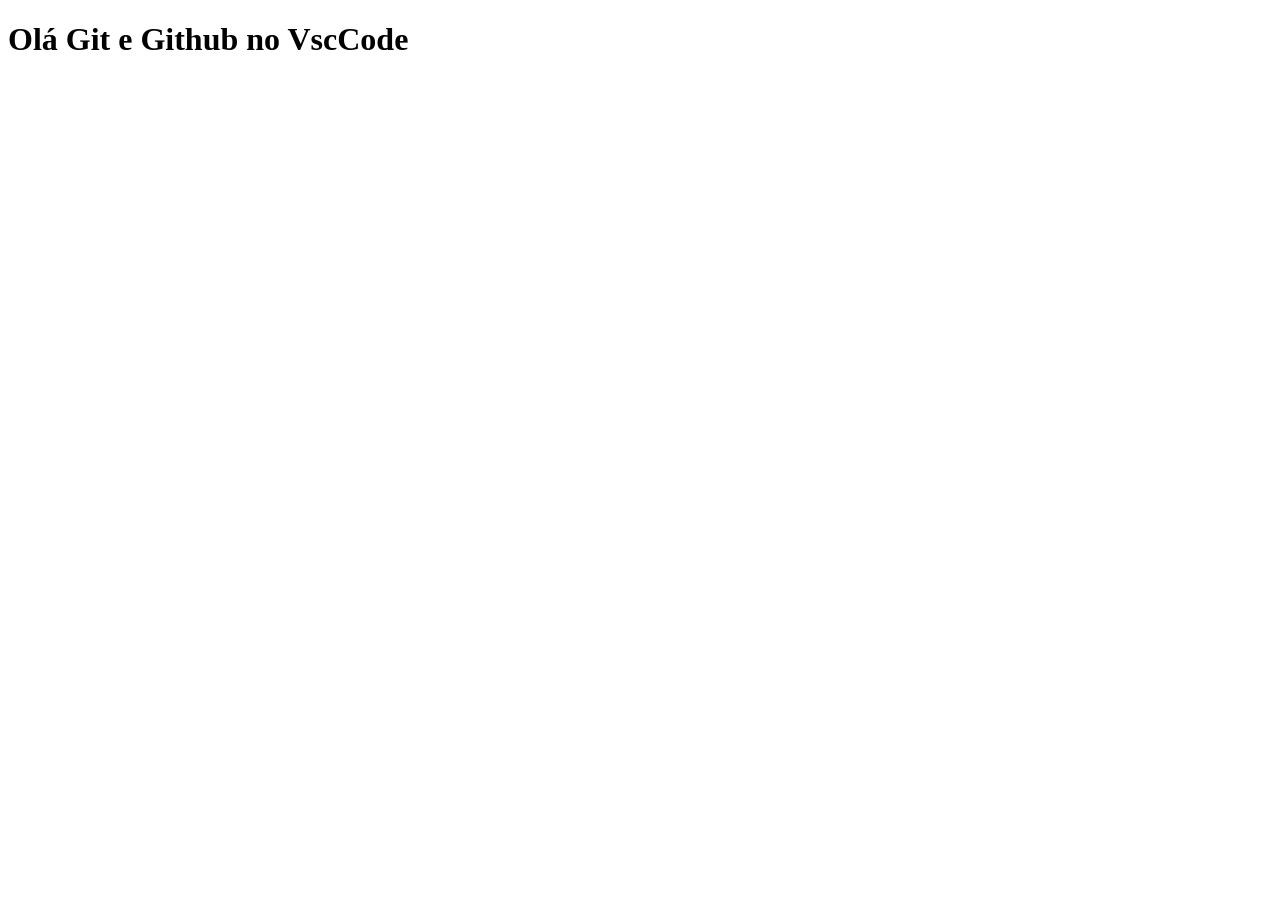
==== index.html @ d686c197 "Inicio" ====
<!DOCTYPE html>
<html lang="en">
<head>
    <meta charset="UTF-8">
    <meta name="viewport" content="width=device-width, initial-scale=1.0">
    <title>Teste Inicial</title>
</head>
<body>
    <h1>Olá Git e Github no VscCode</h1>
</body>
</html>
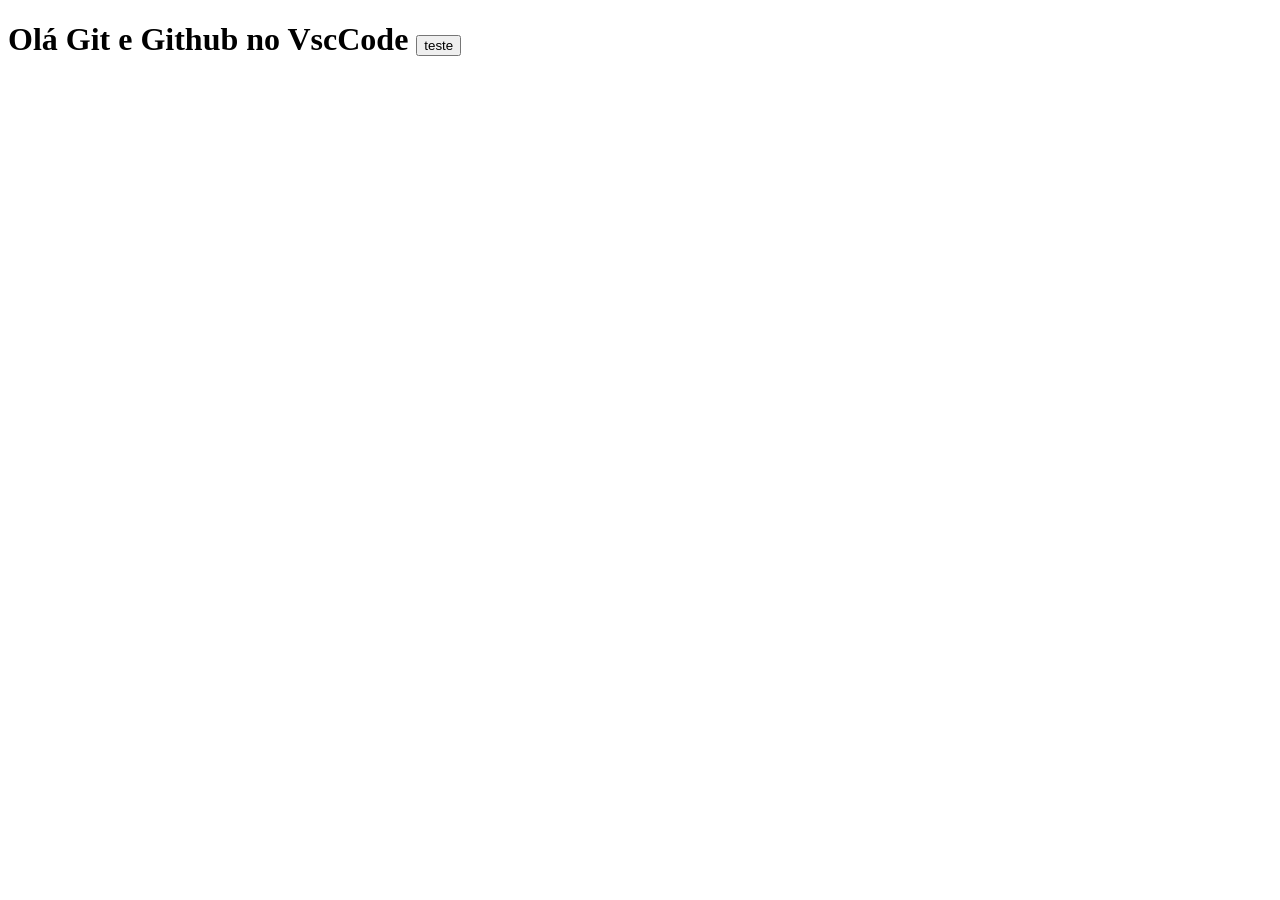
==== commit 6250964a: "Adiciona botão dentro do cabeçalho na página inicial" ====
--- a/index.html
+++ b/index.html
@@ -6,6 +6,8 @@
     <title>Teste Inicial</title>
 </head>
 <body>
-    <h1>Olá Git e Github no VscCode</h1>
+    <h1>Olá Git e Github no VscCode
+        <button>teste</button>
+    </h1>
 </body>
 </html>
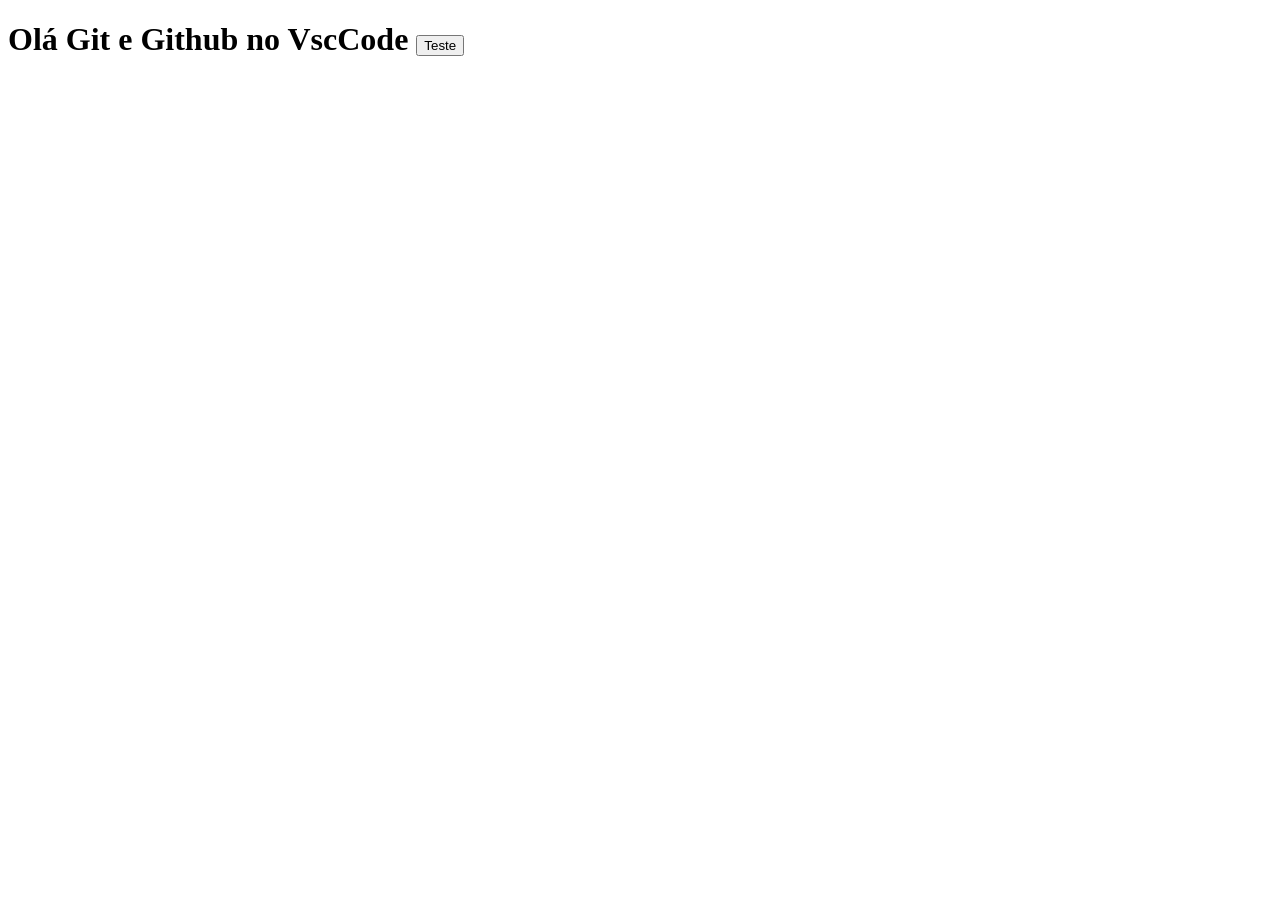
==== commit 3590b5db: "Teste" ====
--- a/index.html
+++ b/index.html
@@ -7,7 +7,7 @@
 </head>
 <body>
     <h1>Olá Git e Github no VscCode
-        <button>teste</button>
+      <button>Teste</button>
     </h1>
 </body>
 </html>
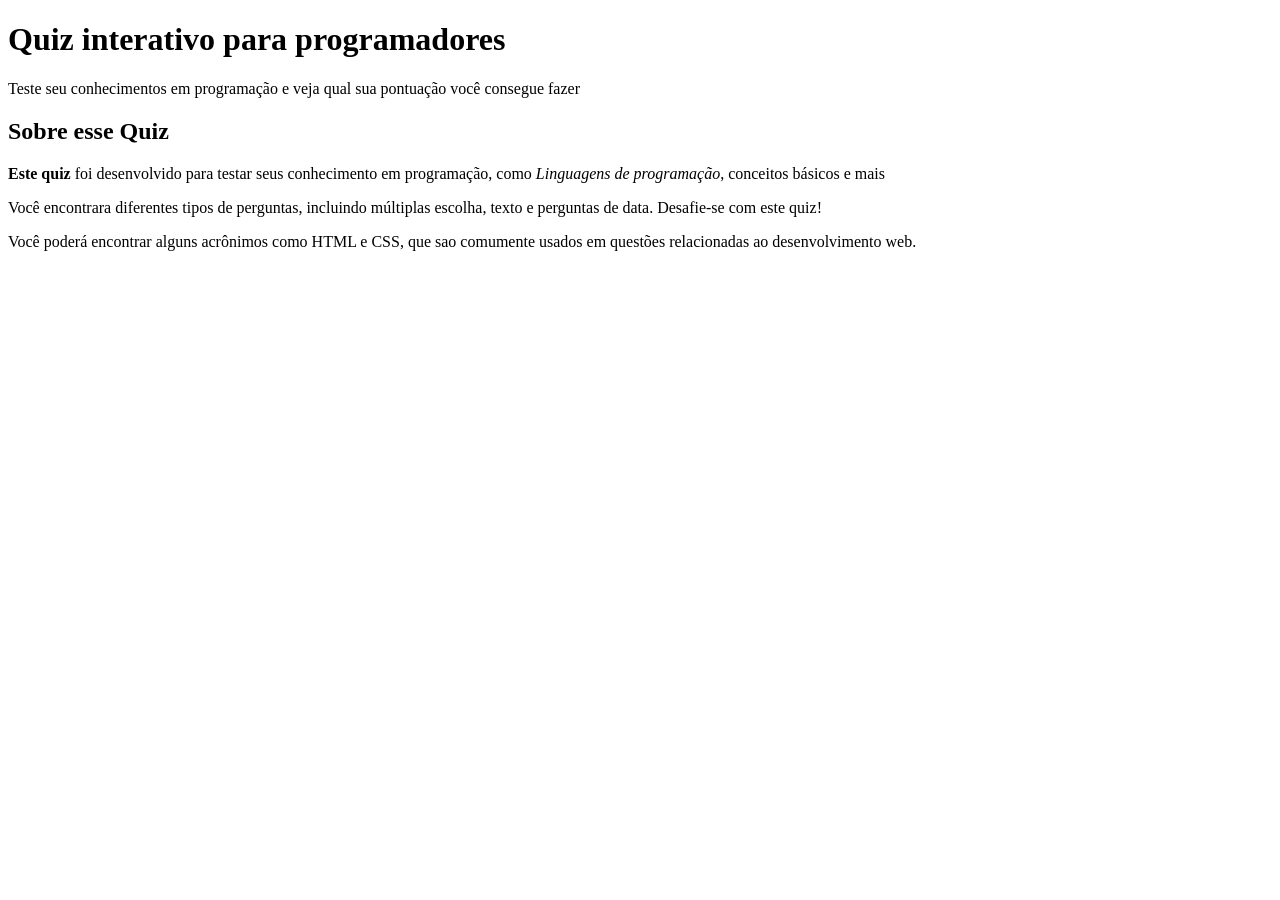
==== commit 8044709f: "Atualiza estrutura do HTML e adiciona conteúdo ao quiz interativo; inclui estilos e imagem" ====
--- a/index.html
+++ b/index.html
@@ -1,13 +1,27 @@
 <!DOCTYPE html>
-<html lang="en">
+<html lang="pt-br">
 <head>
     <meta charset="UTF-8">
     <meta name="viewport" content="width=device-width, initial-scale=1.0">
-    <title>Teste Inicial</title>
+
+    <title>Quiz para programadores</title>
 </head>
+
 <body>
-    <h1>Olá Git e Github no VscCode
-      <button>Teste</button>
-    </h1>
+    <header>
+        <h1>Quiz interativo para programadores</h1>
+        <p>Teste seu conhecimentos em programação e veja qual sua pontuação você consegue fazer</p>
+    </header>
+    <main>
+        <section>
+            <h2>
+                Sobre esse Quiz</h2>
+                <p><strong>Este quiz</strong> foi desenvolvido para testar seus conhecimento em programação, como <em>Linguagens de programação</em>, conceitos básicos e mais</p>
+                <p>Você encontrara diferentes tipos de perguntas, incluindo múltiplas escolha, texto e perguntas de data. Desafie-se com este quiz!</p>
+                <p>Você poderá encontrar alguns acrônimos como HTML e CSS, que sao comumente usados em questões relacionadas ao desenvolvimento web.</p>
+        </section>
+    </main>
+    <footer></footer>
+    
 </body>
 </html>
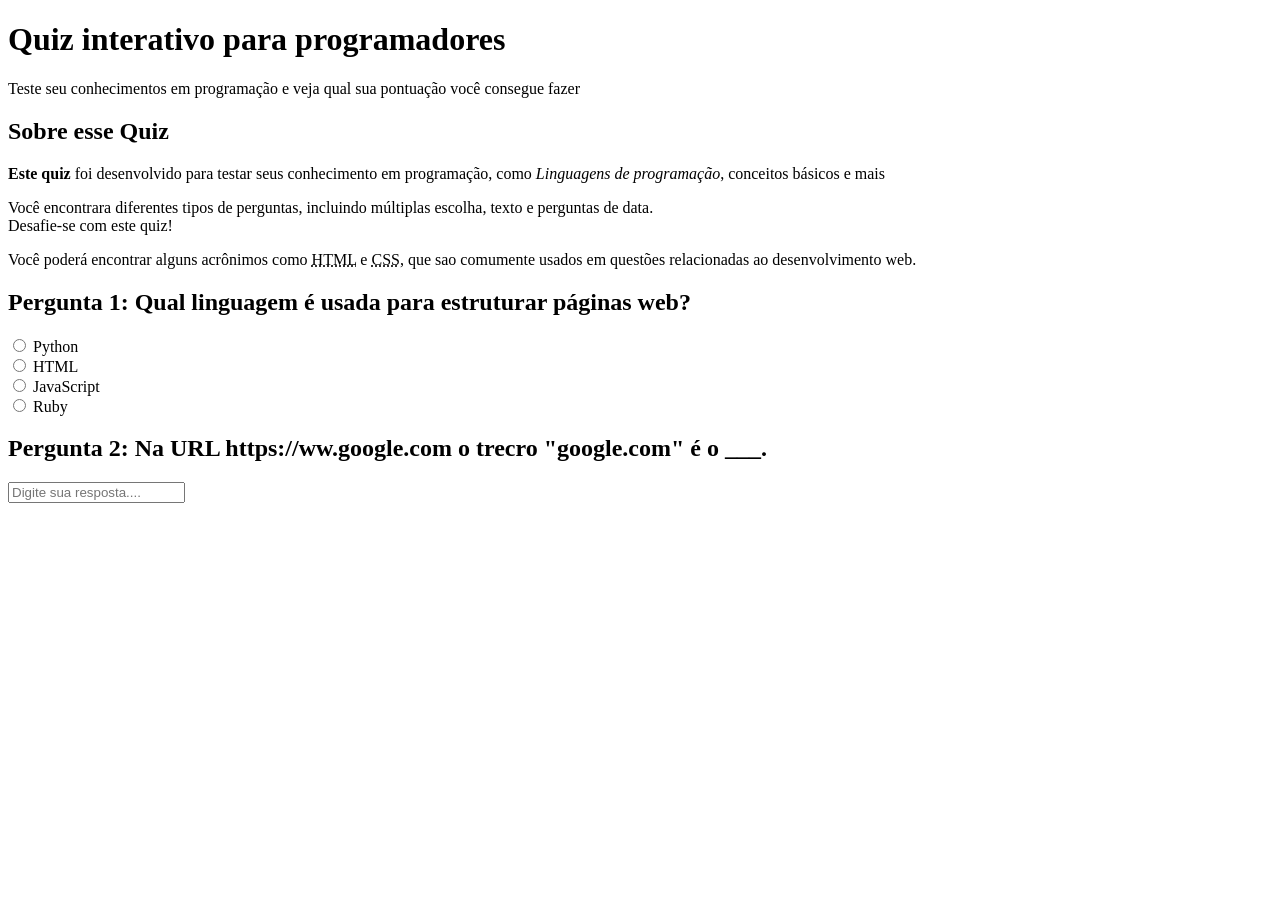
==== commit d109bd21: "Atualiza conteúdo do quiz interativo; adiciona acrônimos e campo de resposta para Pergunta 2" ====
--- a/index.html
+++ b/index.html
@@ -13,12 +13,34 @@
         <p>Teste seu conhecimentos em programação e veja qual sua pontuação você consegue fazer</p>
     </header>
     <main>
+        <!--Introdução-->
         <section>
             <h2>
                 Sobre esse Quiz</h2>
                 <p><strong>Este quiz</strong> foi desenvolvido para testar seus conhecimento em programação, como <em>Linguagens de programação</em>, conceitos básicos e mais</p>
-                <p>Você encontrara diferentes tipos de perguntas, incluindo múltiplas escolha, texto e perguntas de data. Desafie-se com este quiz!</p>
-                <p>Você poderá encontrar alguns acrônimos como HTML e CSS, que sao comumente usados em questões relacionadas ao desenvolvimento web.</p>
+                <p>Você encontrara diferentes tipos de perguntas, incluindo múltiplas escolha, texto e perguntas de data. <br> Desafie-se com este quiz!</p>
+                <p>Você poderá encontrar alguns acrônimos como <abbr title="HyperText Markup Language">HTML</abbr>  e <abbr title="Cascading Style Sheets">CSS</abbr>, que sao comumente usados em questões relacionadas ao desenvolvimento web.</p>
+        </section>
+        <!--Pergunta 1: múltipla escolha-->
+        <section>
+            <h2>Pergunta 1: Qual linguagem é usada para estruturar páginas web?</h2>
+        <form>
+            <input type="radio" value="Python" id="p1a" name="pergunta1">
+            <label for="p1a">Python</label> <br>
+             <input type="radio" value="HTML" id="p1b" name="pergunta1">
+            <label for="p1b">HTML</label><br>
+             <input type="radio" value="JavaScript" id="p1c" name="pergunta1">
+            <label for="p1c">JavaScript</label><br>
+             <input type="radio" value="Ruby" id="p1d" name="pergunta1">
+            <label for="p1d">Ruby</label><br>
+        </form>
+        </section>
+        <!--Pergunta 2: texto-->
+        <section>
+            <h2>Pergunta 2: Na URL https://ww.google.com o trecro "google.com" é o ___.</h2>
+            <form >
+                <input type="text" name="pergunta2" id="p2" placeholder="Digite sua resposta....">
+            </form>
         </section>
     </main>
     <footer></footer>
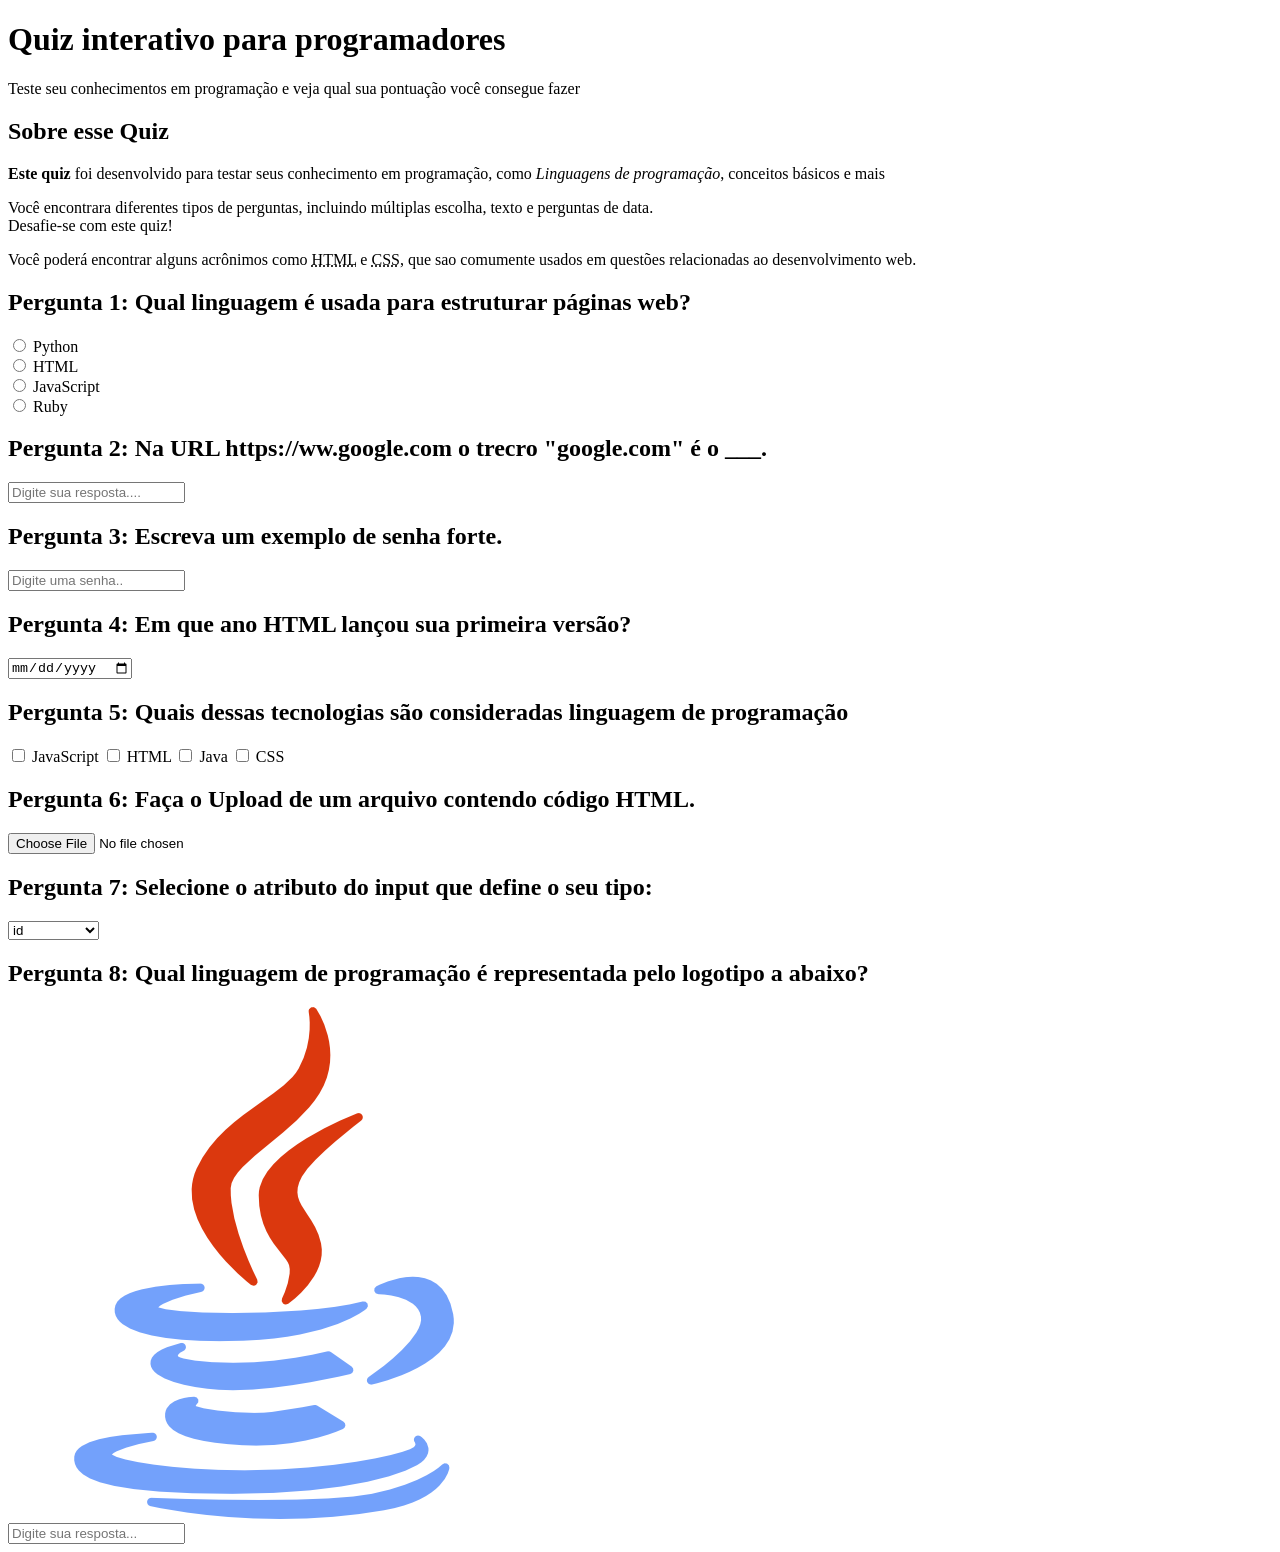
==== commit fe50fcf9: "Refactor code structure for improved readability and maintainability" ====
--- a/index.html
+++ b/index.html
@@ -42,6 +42,66 @@
                 <input type="text" name="pergunta2" id="p2" placeholder="Digite sua resposta....">
             </form>
         </section>
+        <!--Pergunta 3: Senha-->
+        <section>
+            <h2>Pergunta 3: Escreva um exemplo de senha forte.
+            </h2>
+            <form >
+                <input type="password" id="p3" name="pergunta3" placeholder="Digite uma senha..">
+            </form>
+        </section>
+        <!--Pergunta 4: data-->
+        <section>
+            <h2>
+                Pergunta 4: Em que ano HTML lançou sua primeira versão? 
+            </h2>
+            <form >
+                <input type="date" id="p4" name="pergunta4">
+            </form>
+        </section>
+        <!--Pergunta 5: seleção múltipla-->
+        <section>
+            <h2>Pergunta 5: Quais dessas tecnologias são consideradas linguagem de programação</h2>
+        </section>
+        <form >
+            <input type="checkbox" id="p5a" name="pergunta5" value="JavaScript">
+            <label for="p5a">JavaScript</label>
+             <input type="checkbox" id="p5b" name="pergunta5" value="HTML">
+            <label for="p5b">HTML</label>
+             <input type="checkbox" id="p5c" name="pergunta5" value="Java">
+            <label for="p5c">Java</label>
+             <input type="checkbox" id="p5d" name="pergunta5" value="CSS">
+            <label for="p5d">CSS</label>
+
+        </form>
+        <!--Pergunta 6:Upload de arquivo-->
+        <section>
+            <h2>
+                Pergunta 6: Faça o Upload de um arquivo contendo código HTML.
+            </h2>
+            <form>
+                <input type="file" name="pergunta6" id="p6" >
+            </form>
+        </section>
+        <!--Pergunta 7: menu suspenso-->
+        <section>
+            <h2>Pergunta 7: Selecione o atributo do input que define o seu tipo:</h2>
+            <form >
+                <select name="pergunta7" id="p7">
+                    <option value="id">id</option>
+                    <option value="type">type</option>
+                    <option value="placeholder">placeholder</option>
+                </select>
+            </form>
+        </section>
+        <!--Pergunta 8: imagem-->
+        <section>
+            <h2>Pergunta 8: Qual linguagem de programação é representada pelo logotipo a abaixo?</h2>
+            <img src="./imagens/java.png" alt="logotipo de uma linguagem de programação">
+            <form>
+                <input type="text" placeholder="Digite sua resposta...">
+            </form>
+        </section>
     </main>
     <footer></footer>
     
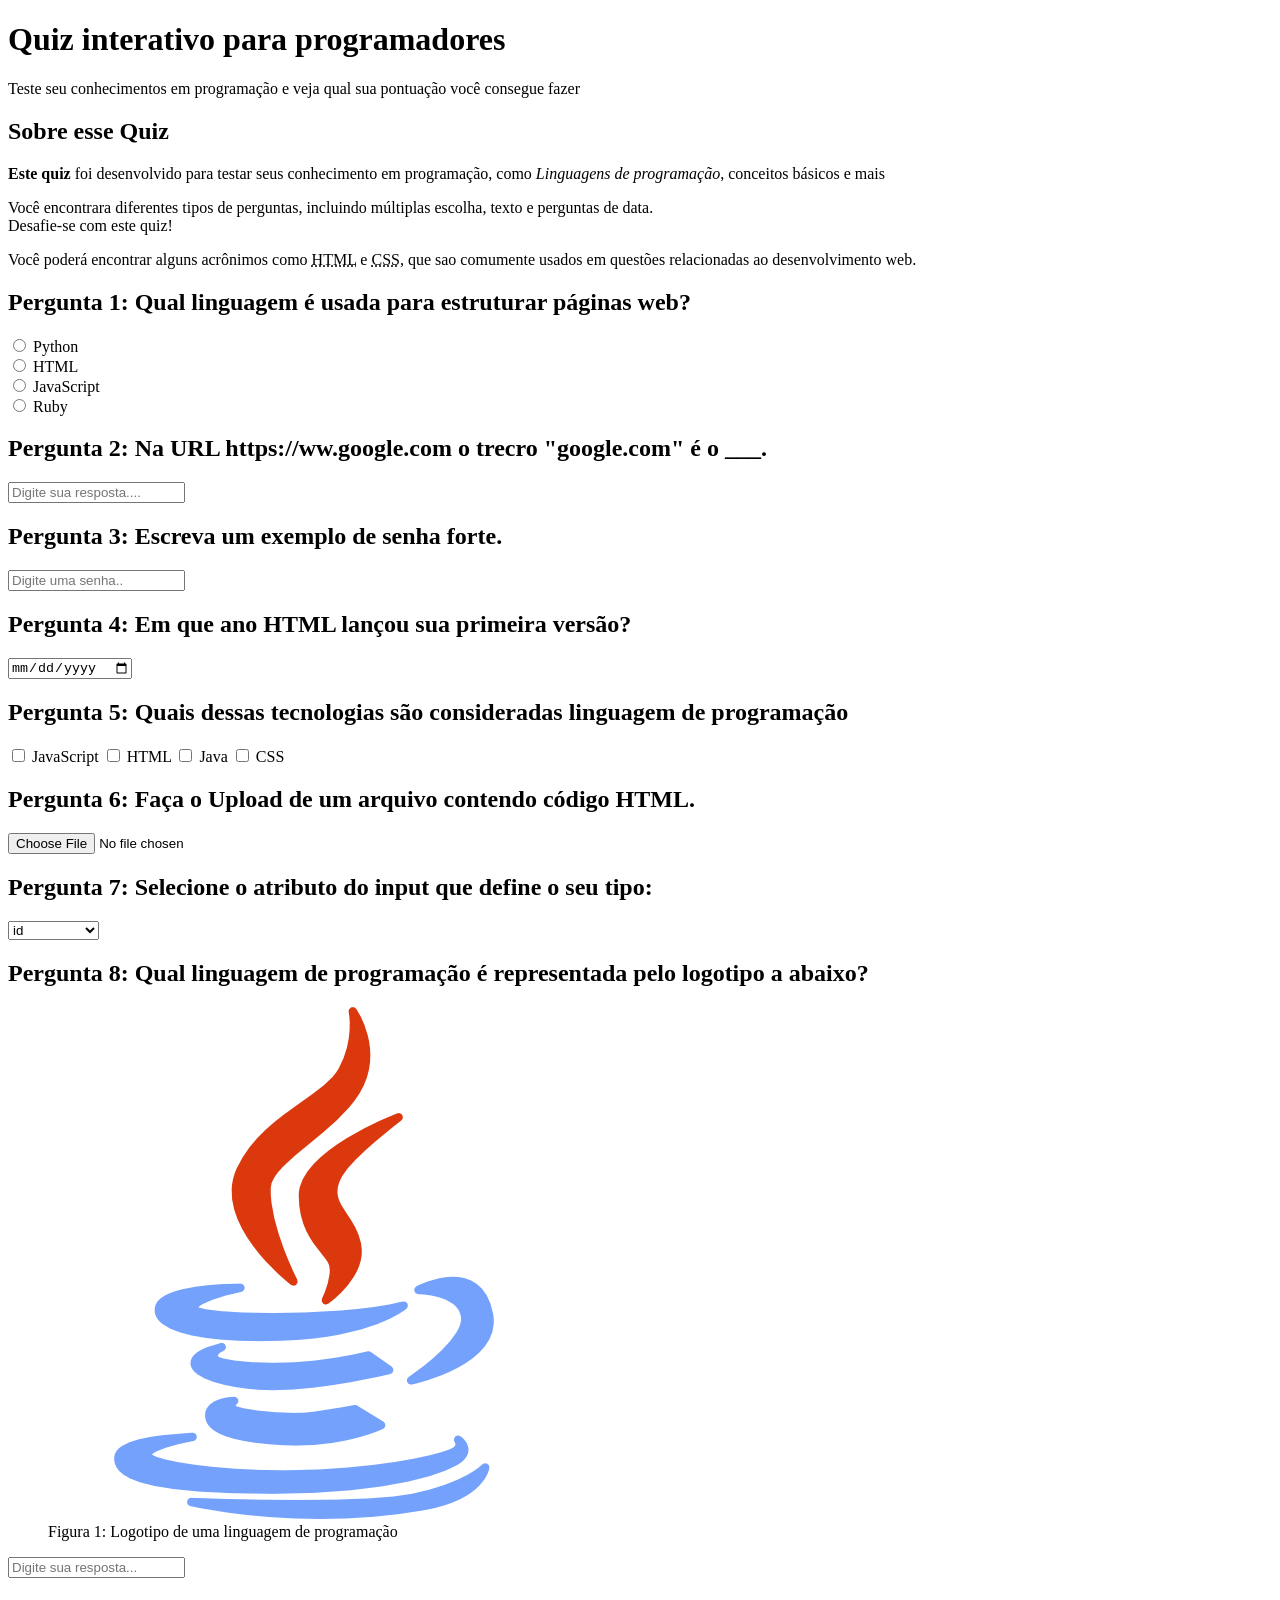
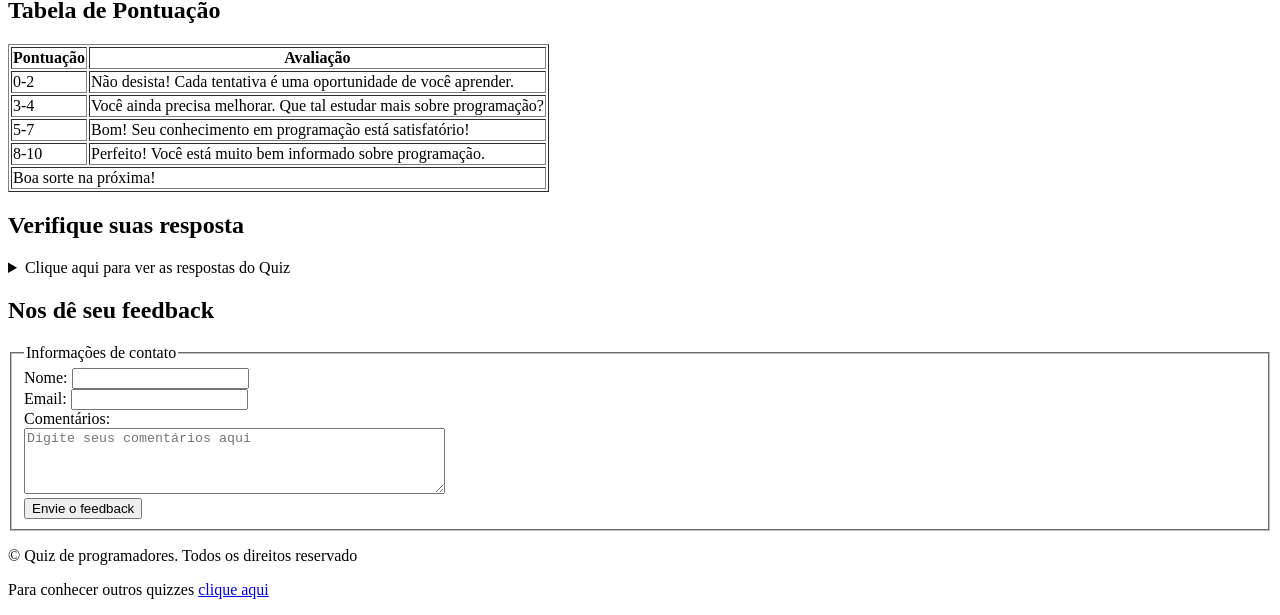
==== commit 9b54ed74: "Adiciona novas seções ao quiz interativo, incluindo tabela de pontuação, lista de respostas e formul" ====
--- a/index.html
+++ b/index.html
@@ -97,13 +97,88 @@
         <!--Pergunta 8: imagem-->
         <section>
             <h2>Pergunta 8: Qual linguagem de programação é representada pelo logotipo a abaixo?</h2>
-            <img src="./imagens/java.png" alt="logotipo de uma linguagem de programação">
+           <figure><img src="./imagens/java.png" alt="logotipo de uma linguagem de programação">
+                <figcaption>Figura 1: Logotipo de uma linguagem de programação</figcaption>
+            </figure> 
             <form>
-                <input type="text" placeholder="Digite sua resposta...">
+                <input type="text" id="p8" name="pergunta8" placeholder="Digite sua resposta...">
+            </form>
+        </section>
+        <!--Tabela de Pontuação-->
+        <section>
+            <h2>Tabela de Pontuação</h2>
+            <table>
+                <table border="1">
+                    <thead>
+                        <tr>
+                            <th>Pontuação</th>
+                            <th>Avaliação</th>
+                        </tr>
+                    </thead>
+                    <tbody>
+                    <tr>
+                        <td>0-2</td>
+                        <td>Não desista! Cada tentativa é uma oportunidade de você aprender.</td>
+                    </tr>
+                    <tr>
+                        <td>3-4</td>
+                        <td>Você ainda precisa melhorar. Que tal estudar mais sobre programação?</td>
+                    </tr>
+                    <tr>
+                        <td>5-7</td>
+                        <td>Bom! Seu conhecimento em programação está satisfatório!</td>
+                    </tr>
+                    <tr>
+                        <td>8-10</td>
+                        <td>Perfeito! Você está muito bem informado sobre programação.</td>
+                    </tr>
+                    </tbody>
+                    <tfoot>
+                        <tr>
+                            <td colspan="2">Boa sorte na próxima!</td>
+                        </tr>
+                    </tfoot>
+                </table>
+            </table>
+        </section>
+        <!--Lista de respostas-->
+        <section>
+            <h2>Verifique suas resposta</h2>
+            <details>
+                <summary>Clique aqui para ver as respostas do Quiz</summary>
+            <ol>
+                <li>HTML</li>
+                <li>Domínio</li>
+                <li>Abre@3#125</li>
+                <li>1991</li>
+                <li>JavaScript, Java</li>
+                <li>Arquivo deve ter extensão .htm</li>
+                <li>type</li>
+                <li>Java</li>
+            </ol>
+            </details>
+        </section>
+        <!--Formulário de Feedback-->
+        <section>
+            <h2>Nos dê seu feedback</h2>
+            <form >
+                <fieldset>
+                    <legend>Informações de contato</legend>
+                <label for="nome">Nome:</label>
+                <input type="text" id="nome" name="nome"><br>
+                <label for="email">Email:</label>
+                <input type="email" id="email" name="email"><br>
+                <label for="comentarios">Comentários:</label><br>
+                <textarea id="comentarios" name="comentários" rows="4" cols="50" placeholder="Digite seus comentários aqui"></textarea><br>
+                <button onclick="alert ('FEEDBACK ENVIADO')">Envie o feedback</button>
+                </fieldset>
             </form>
         </section>
     </main>
-    <footer></footer>
+    <footer>
+        <p>&copy Quiz de programadores. Todos os direitos reservado</p>
+        <p>Para conhecer outros quizzes <a href="sobremim.htm" target="_blank">clique aqui</a> </p>
+    </footer>
     
 </body>
 </html>
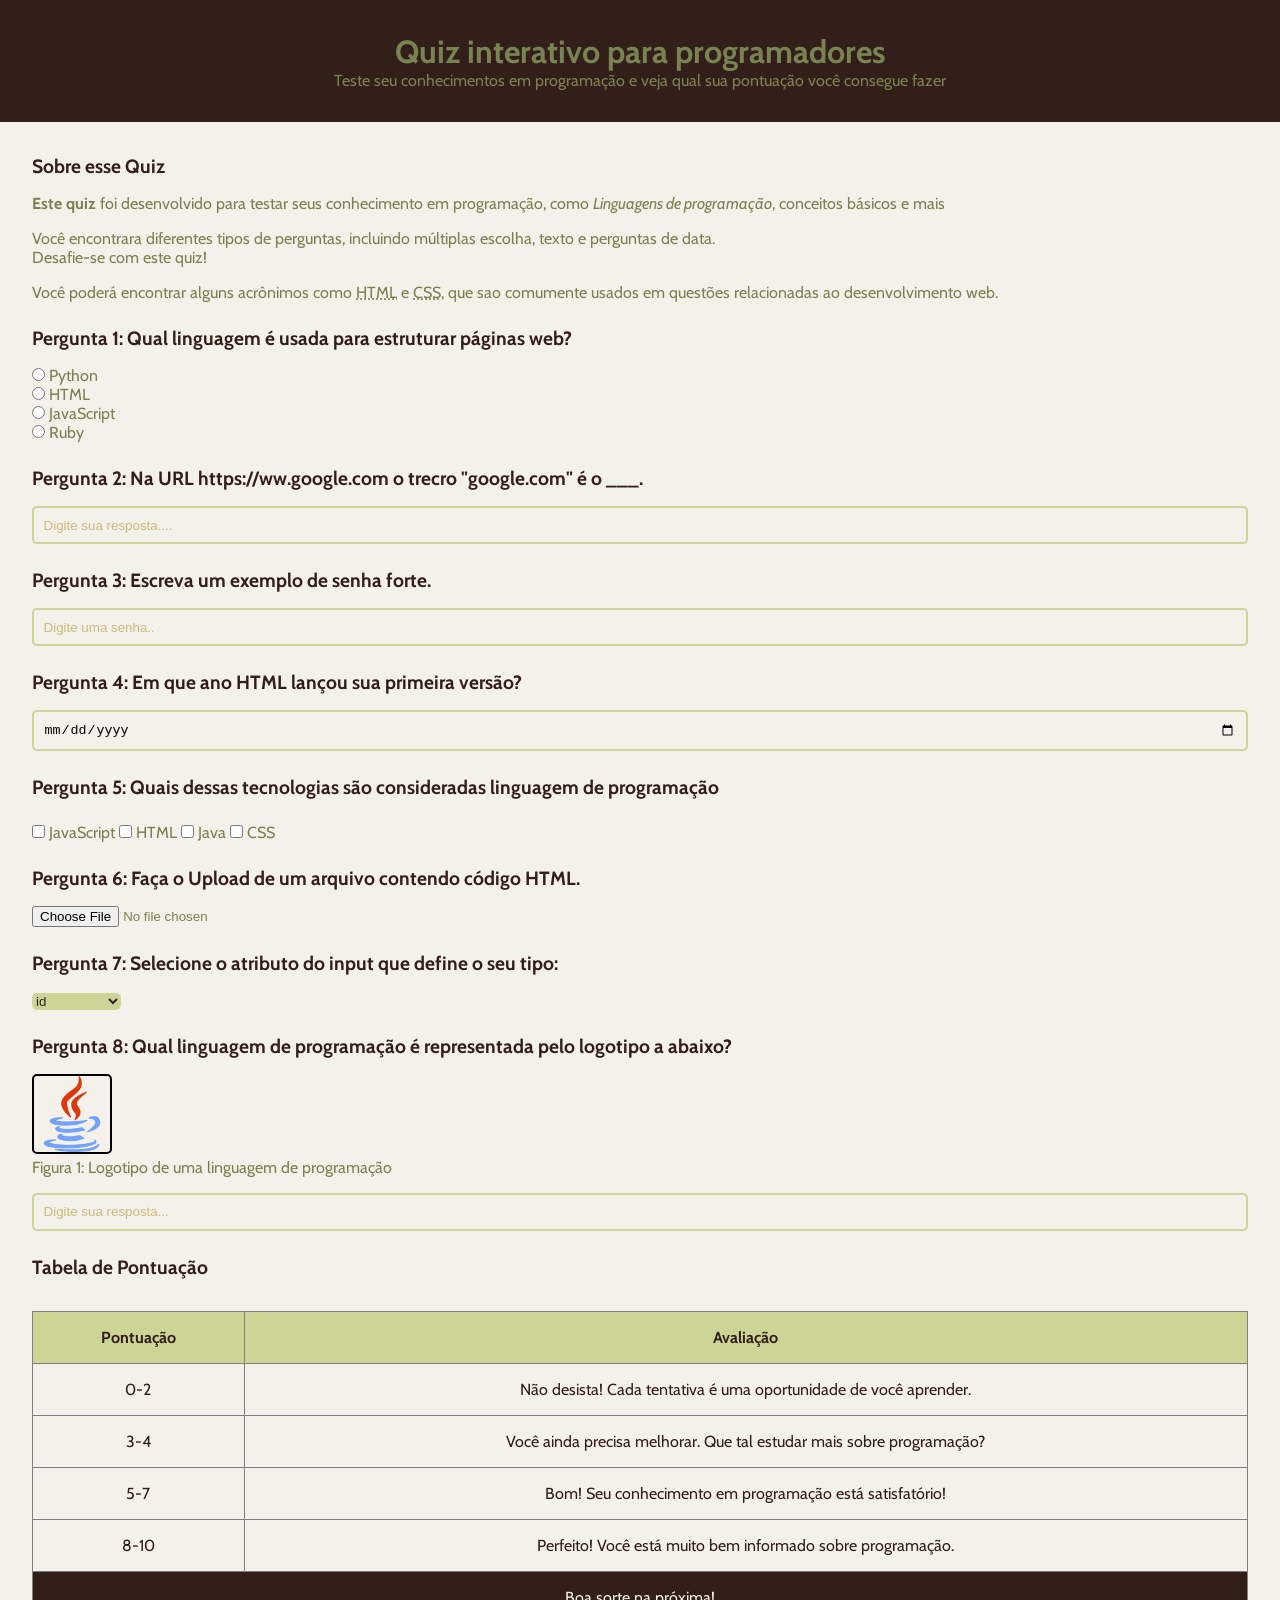
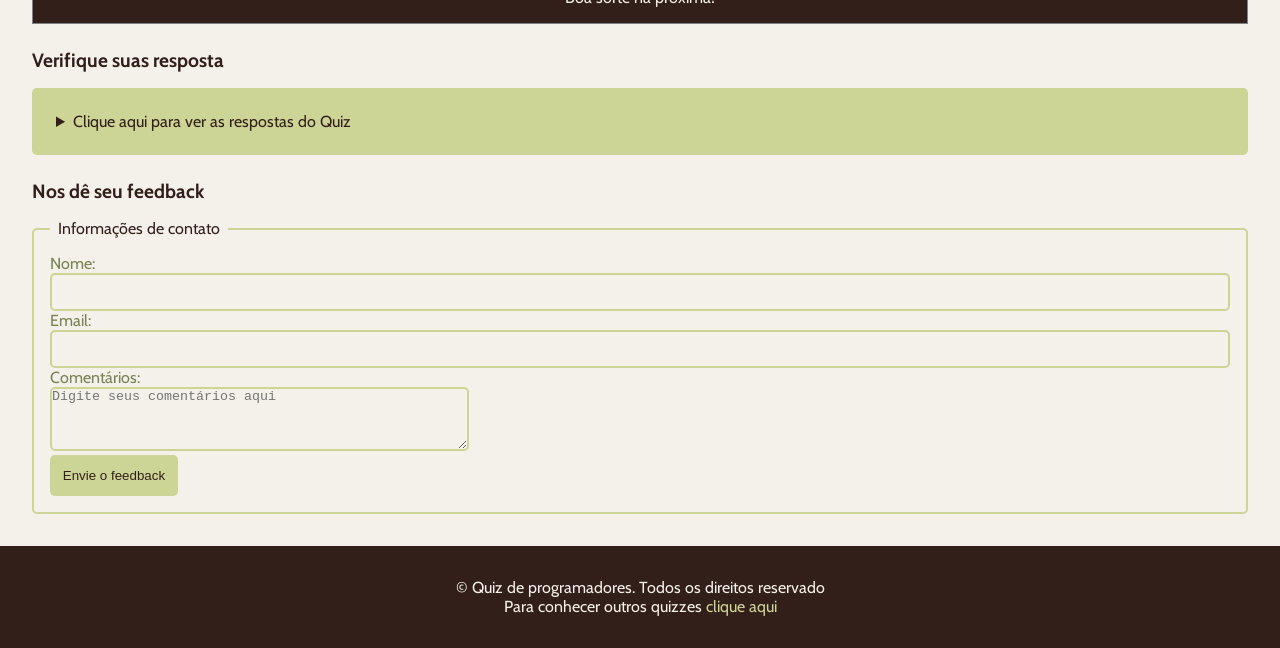
==== commit b9441048: "Atualiza estilos do quiz interativo, adiciona novas regras de CSS e aplica classes ao rodapé para me" ====
--- a/index.html
+++ b/index.html
@@ -3,7 +3,7 @@
 <head>
     <meta charset="UTF-8">
     <meta name="viewport" content="width=device-width, initial-scale=1.0">
-
+    <link rel="stylesheet" href="./estilos/estilo.css">
     <title>Quiz para programadores</title>
 </head>
 
@@ -176,8 +176,8 @@
         </section>
     </main>
     <footer>
-        <p>&copy Quiz de programadores. Todos os direitos reservado</p>
-        <p>Para conhecer outros quizzes <a href="sobremim.htm" target="_blank">clique aqui</a> </p>
+        <p class="paragrafo-footer">&copy Quiz de programadores. Todos os direitos reservado</p>
+        <p class="paragrafo-footer">Para conhecer outros quizzes <a href="sobremim.htm" target="_blank">clique aqui</a> </p>
     </footer>
     
 </body>
--- a/estilos/estilo.css
+++ b/estilos/estilo.css
@@ -0,0 +1,138 @@
+@import url('https://fonts.googleapis.com/css2?family=Cabin:ital,wght@0,400..700;1,400..700&display=swap');
+
+*{
+    margin: 0;
+   padding: 0;
+   box-sizing: border-box;
+}
+
+body {
+      background-color: #f4f0ea;
+      color: #798252;
+      font-family: "Cabin", sans-serif;
+      font-weight: 400;
+}
+header{
+   padding: 2rem;
+   background-color: #331f19;
+   text-align: center;
+}
+main{
+   padding: 2rem;
+   display: flex;
+   flex-direction: column;
+   gap: 1.5rem;
+}
+section{
+   display: flex;
+   flex-direction: column;
+   gap: 1rem;
+}
+h2{
+   color: #331f19;
+   font-size: 1.2rem;
+}
+input[type="radio"] , input[type="checkbox"] {
+  accent-color: #ccd595;
+}
+input[type="text"],input[type="password"], input[type="date"], input[type="email"] {
+   width: 100%;
+   padding: 0.6rem;
+   border: 2px solid #ccd595;
+   outline: none;
+   border-radius: 5px;
+   background-color: transparent;
+}
+
+input::placeholder{
+   color: #cbba7c;
+}
+select{
+   cursor: pointer;
+   background-color: #ccd595;
+   color: #331f19;
+   border-radius: 5px;
+   border: none;
+   outline: none;
+}
+img{
+   width: 5rem;
+   border-radius: 5px;
+   border: 2px solid black;
+}
+table{
+   width: 100%;
+   border-collapse: collapse;
+}
+th{
+   background-color: #ccd595;
+   color: #331f19;
+   padding: 1rem;
+}
+td {
+   color: #331f19;
+   padding: 1rem;
+   text-align: center;
+}
+tfoot td{
+   background-color: #331f19;
+   color: #f4f0ea;
+
+}
+details{
+   background-color: #ccd595;
+   border-radius: 5px;
+   padding: 1rem;
+}
+summary{
+   color: #331f19;
+   margin: 0.5rem;
+   cursor: pointer;
+}
+ol{
+   margin-left: 1.5rem;
+}
+
+ol li{
+   padding: 0.2rem;
+}
+
+fieldset{ 
+   border: 2px solid #ccd595;
+   border-radius: 5px;
+   padding: 1rem;
+}
+
+legend{
+   color: #331f19;
+   padding: 0 0.5rem;
+}
+textarea{
+   outline: none;
+   border-radius: 5px;
+   border: 2px solid #ccd595;
+   background-color: transparent;
+}
+
+button{
+   background-color: #ccd595;
+   border: none;
+   padding: 0.8rem;
+   color: #331f19;
+   border-radius: 5px;
+   cursor: pointer;
+}
+
+footer{
+   background-color: #331f19;
+   padding: 2rem;
+   text-align: center;
+}
+
+.paragrafo-footer{
+   color: #f4f0ea;
+}
+footer a {
+   text-decoration: none;
+   color: #ccd595;
+}
